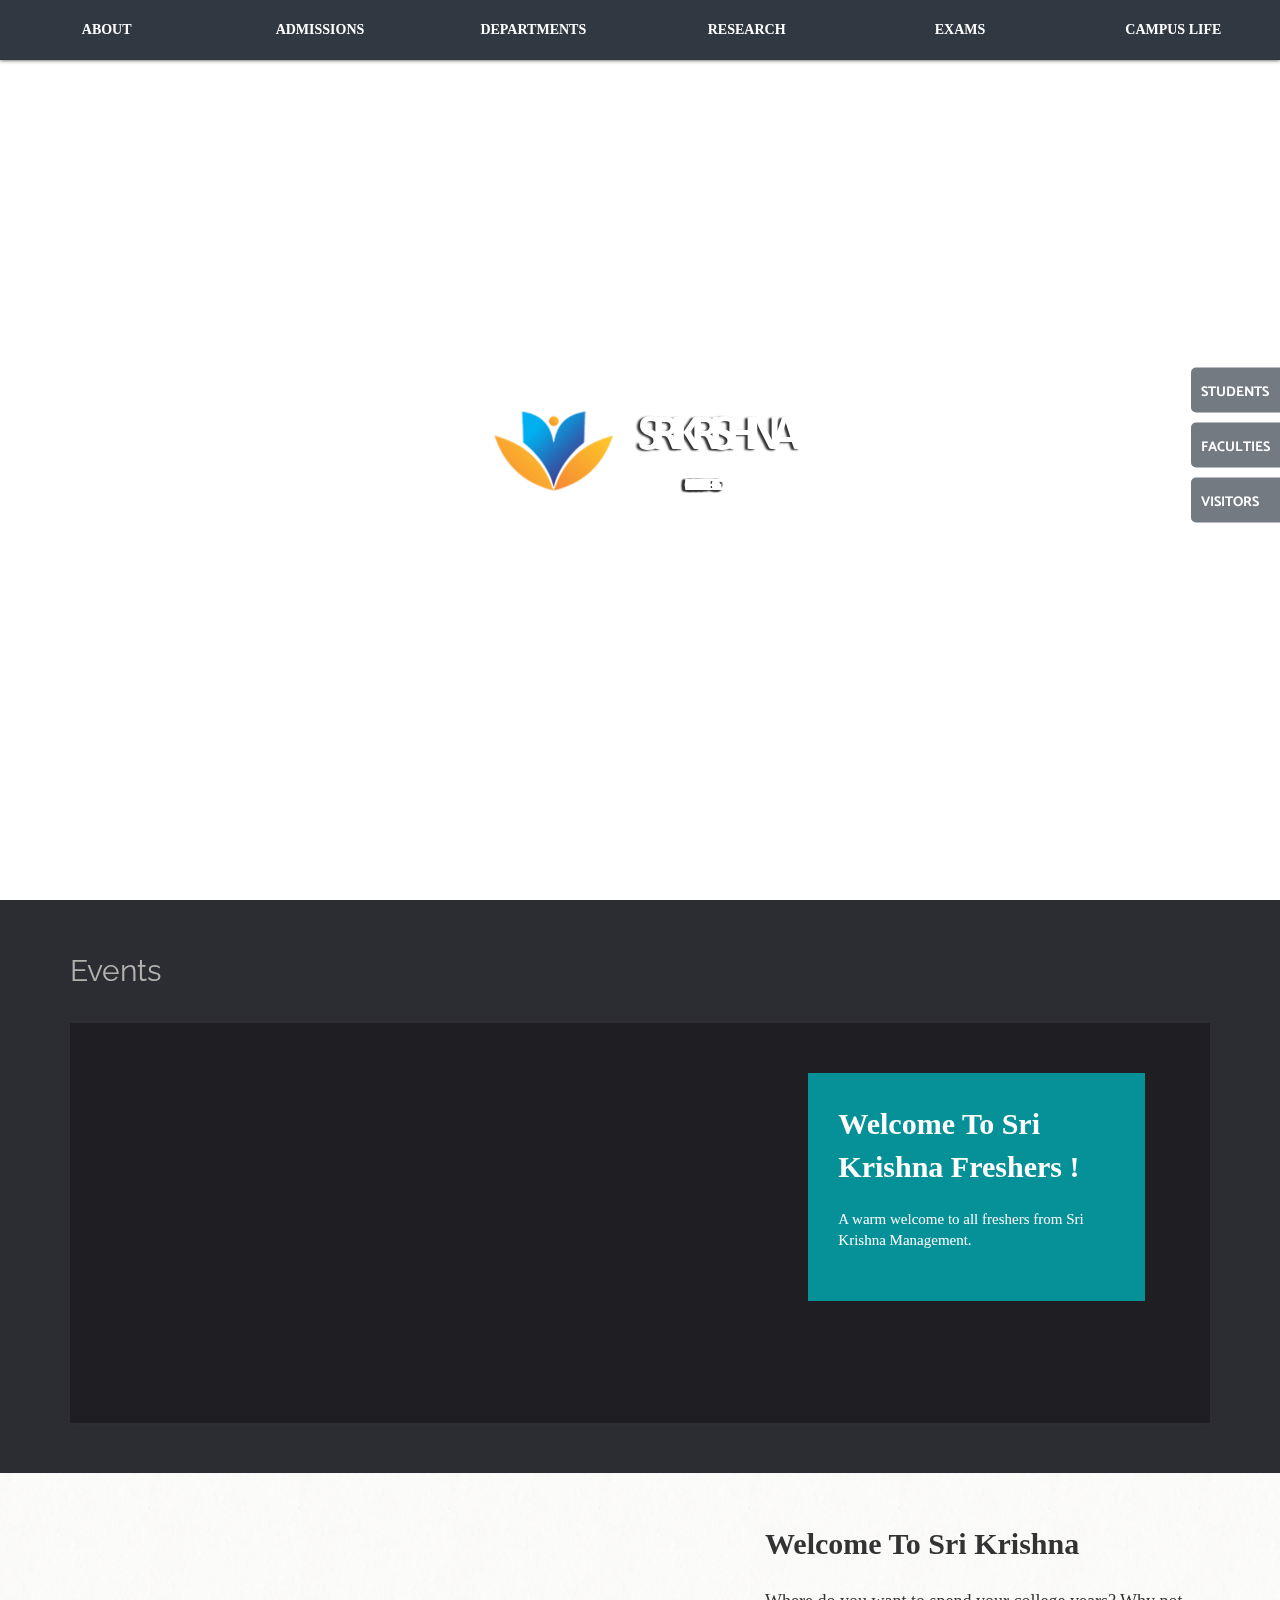
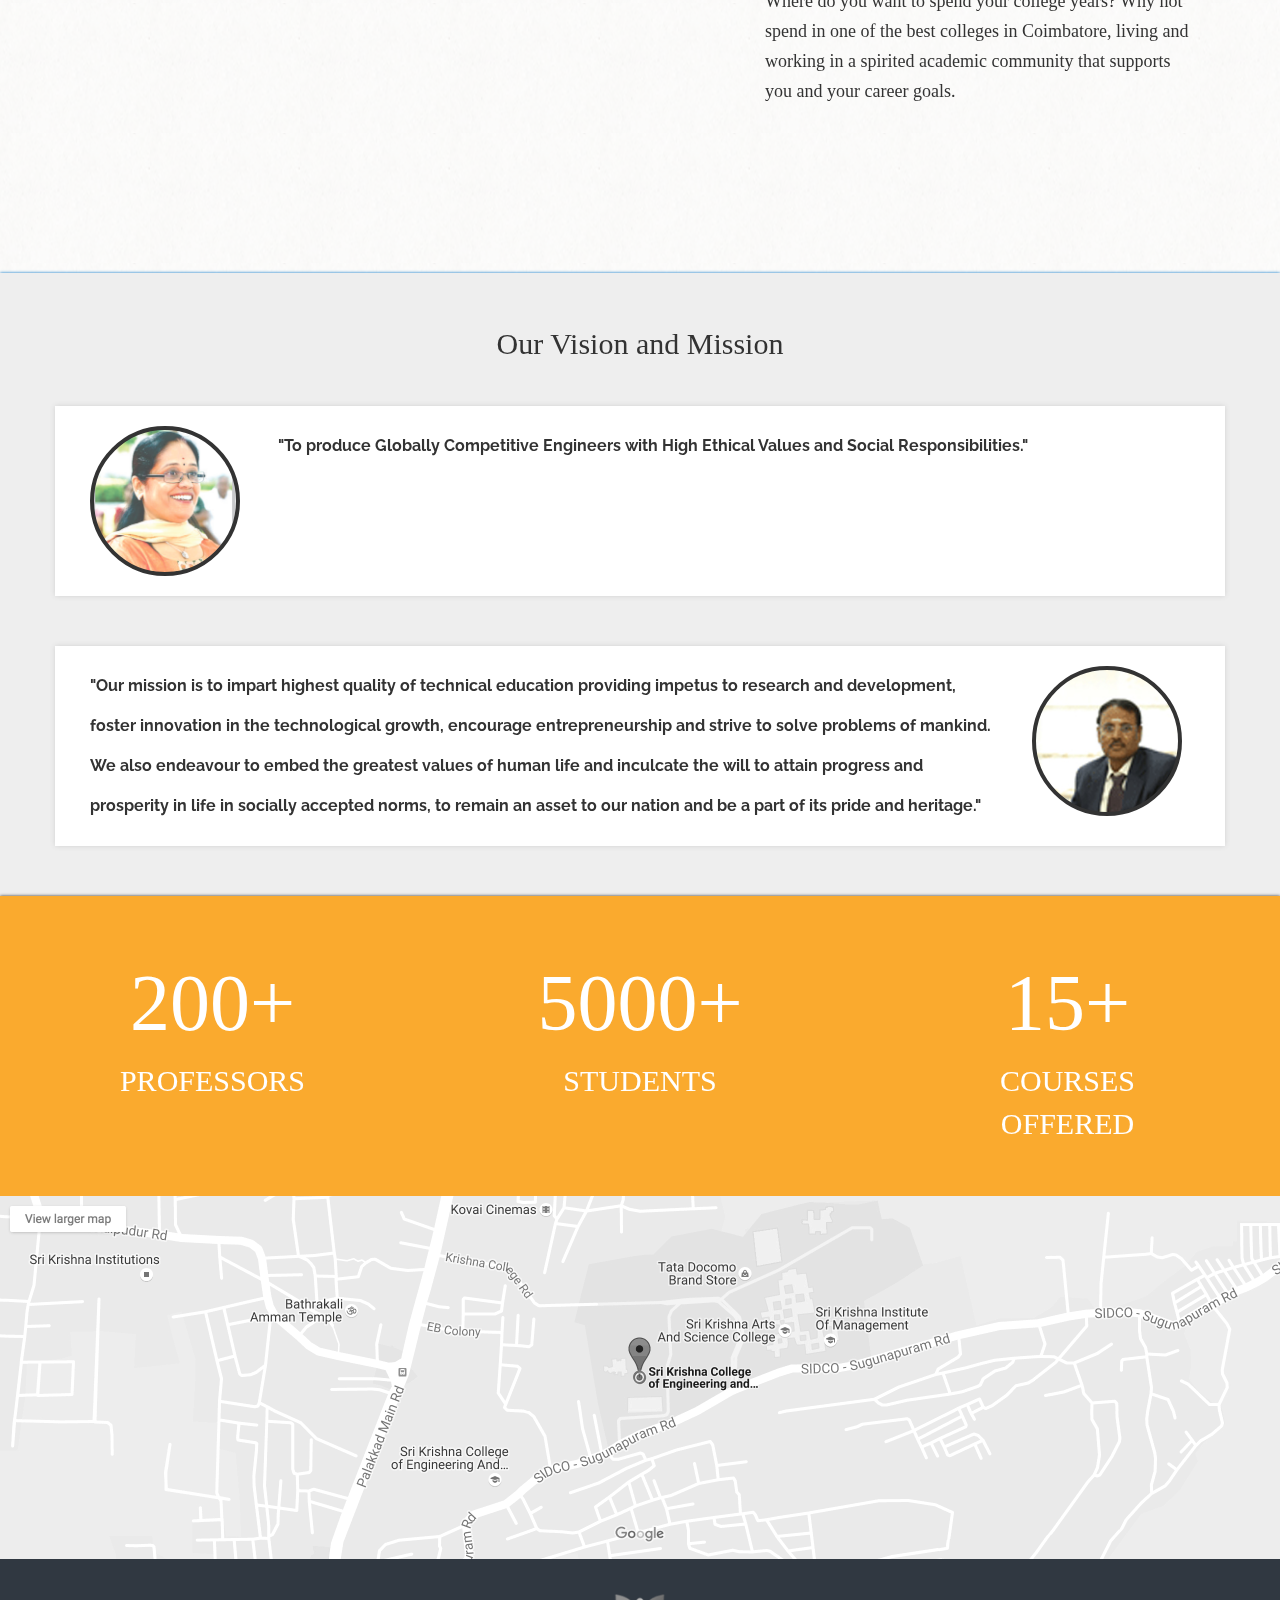
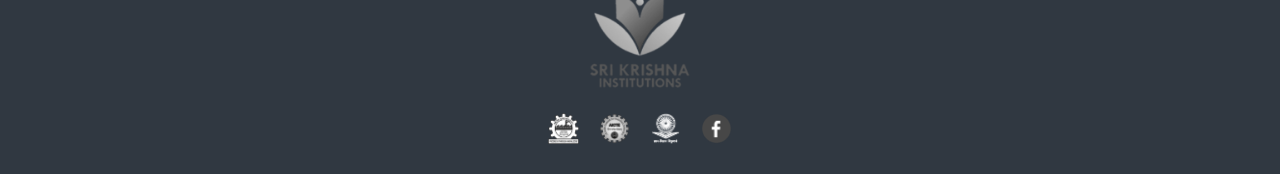
==== template 1/index.html @ 0ea2326b "skcet website" ====
<html>
<head>
    <title>Sri Krishna College of Engineering and Technology</title>
    <link rel = "stylesheet" href = "css/bootstrap.css">
    <link rel = "stylesheet" href = "css/font-awesome.css">
    <link rel = "stylesheet" href = "css/preloader.css">
    <link rel = "stylesheet" href = "css/hero.css">
    <link rel = "stylesheet" href = "css/floating.css">
    <link rel = "stylesheet" href = "css/fonts.css">
    <link rel = "stylesheet" href = "css/slide.css">
    <link rel = "stylesheet" href = "css/video.css">
    <link rel = "stylesheet" href = "css/vision.css">
    <link rel = "stylesheet" href = "css/stats.css">
    <link rel = "stylesheet" href = "css/header.css">
    <link rel = "stylesheet" href = "css/footer.css">
    <link rel="icon" href="images/hero.png" type="image/gif" sizes="16x16">
    <script src="script/jquery.js"></script>
    <script src="script/script.js"></script>
    <script src="script/slider.js"></script>
    
    <script>
        function change(){
            document.getElementById("ugc").setAttribute("src", "images/footer/UGC1.png");
        }
        function chageback(){
            document.getElementById("ugc").setAttribute("src", "images/footer/UGC.png");
        }
    </script>
</head>
<body>
    
    <div id = "preloader">
        <div class = "imageholder">
        </div>
        <img src = "images/footer.png">
    </div>
    
    <div id = "menu">
        <div class = "container">
            <div class = "col-md-2 about">About</div>
            <div class = "col-md-2 admission">Admissions</div>
            <div class = "col-md-2 department">Departments</div>
            <div class = "col-md-2 research">Research</div>
            <div class = "col-md-2 exam">Exams</div>
            <div class = "col-md-2 life">Campus Life</div>
        </div>
    </div>

    <div id = "menucontainer">

        <div id = "about" class = "container">
            <div class = "row">
                <div class = "col-md-12">
                    <p class = "title">About SKCET</p>
                </div>
            </div>
            <div class = "row">
                <div class = "col-md-7">
                    <p class = "content">
                        Sri Krishna College of Engineering and Technology is one of the premier institutions of Sri Krishna Trust, established in the year 1998 with a mission of imparting high quality technical education to the aspiring students.
                    </p>
                </div>
                <div class = "col-md-4 col-md-offset-1 link">
                    <ul class = "links">
                        <a href = "#"><li>Management</li></a>
                        <a href = "#"><li>Principal's Desk</li></a>
                        <a href = "#"><li>Milestones</li></a>
                    </ul>
                </div>
            </div>
        </div>

        <div id = "admission" class = "container">
            <div class = "row">
                <div class = "col-md-12">
                    <p class = "title">Admission</p>
                </div>
            </div>
            <div class = "row">
                <div class = "col-md-7">
                    <p class = "content">
                        Sri Krishna College of Engineering and Technology is one of the premier institutions of Sri Krishna Trust, established in the year 1998 with a mission of imparting high quality technical education to the aspiring students.
                    </p>
                </div>
                <div class = "col-md-4 col-md-offset-1 link">
                    <ul class = "links">
                        <a href = "#"><li>Programs</li></a>
                        <a href = "#"><li>Applications</li></a>
                        <a href = "#"><li>Scholarships</li></a>
                        <a href = "#"><li>Cut-off Requirements</li></a>
                    </ul>
                </div>
            </div>
        </div>

        <div id = "department" class = "container">
            <div class = "row">
                <div class = "col-md-12">
                    <p class = "title">Department</p>
                </div>
            </div>
            <div class = "row">
                <div class = "col-md-6">
                    <p class = "content">
                        Sri Krishna College of Engineering and Technology is one of the premier institutions of Sri Krishna Trust, established in the year 1998 with a mission of imparting high quality technical education to the aspiring students.
                    </p>
                </div>
                <div class = "col-md-6 link">
                    <div class = "col-md-7">
                        <ul class = "links">
                            <a href = "#"><li>Mechanical Engineering</li></a>
                            <a href = "#"><li>Information Technology</li></a>
                            <a href = "#"><li>Computer Science and Engineering</li></a>
                            <a href = "#"><li>Electrical and Electronics Engineering</li></a>
                            <a href = "#"><li>Electronics and Communication Engineering</li></a>
                        </ul>
                    </div>
                    <div class = "col-md-5">
                        <ul class = "links">
                            <a href = "#"><li>Mechatronics Engineering</li></a>
                            <a href = "#"><li>Civil Engineering</li></a>
                            <a href = "#"><li>MBA</li></a>
                            <a href = "#"><li>MCA</li></a>
                            <a href = "#"><li></li></a>
                            <a href = "#"><li></li></a>
                        </ul>
                    </div>
                </div>
            </div>
        </div>

        <div id = "research" class = "container">
            <div class = "row">
                <div class = "col-md-12">
                    <p class = "title">Research</p>
                </div>
            </div>
            <div class = "row">
                <div class = "col-md-8">
                    <p class = "content">
                        Sri Krishna College of Engineering and Technology is one of the premier institutions of Sri Krishna Trust, established in the year 1998 with a mission of imparting high quality technical education to the aspiring students.
                    </p>
                </div>
                <div class = "col-md-3 col-md-offset-1">Links</div>
            </div>
        </div>

        <div id = "exam" class = "container">
            <div class = "row">
                <div class = "col-md-12">
                    <p class = "title">Exam</p>
                </div>
            </div>
            <div class = "row">
                <div class = "col-md-8">
                    <p class = "content">
                        Sri Krishna College of Engineering and Technology is one of the premier institutions of Sri Krishna Trust, established in the year 1998 with a mission of imparting high quality technical education to the aspiring students.
                    </p>
                </div>
                <div class = "col-md-3 col-md-offset-1">Links</div>
            </div>
        </div>

        <div id = "life" class = "container">
            <div class = "row">
                <div class = "col-md-12">
                    <p class = "title">Life @ SKCET</p>
                </div>
            </div>
            <div class = "row">
                <div class = "col-md-8">
                    <p class = "content">
                        Sri Krishna College of Engineering and Technology is one of the premier institutions of Sri Krishna Trust, established in the year 1998 with a mission of imparting high quality technical education to the aspiring students.
                    </p>
                </div>
                <div class = "col-md-3 col-md-offset-1">Links</div>
            </div>
        </div>

    </div>
    
    <div id = "floater">

        <div class = "icons">
            <ul>
                <a href = "#"><li class = "">Students</li></a>
                <a href = "#"><li class = "">Faculties</li></a>
                <a href = "#"><li class = "">Visitors</li></a>
            </ul>
        </div>

    </div>
    
    <div id = "hero">
        <img id = "logo" src = "images/hero.png" width = "10%">
        <div class = "name">
            <p class = "college">Sri Krishna</p>
            <p class = "college">College of Engineering and Technology</p>
        </div>
    </div>
    
    <div id = "slide">
        <div class = "container">
            <div class = "row">
                <div class = "col-md-12 title">
                    Events
                </div>
            </div>
        
            <div id = "slider">
                <div class = "overlay">
                    <div class = "container" style = "width: 100%;">
                        <div class = "col-md-4 col-md-offset-8 content one">
                            <p class = "title">Welcome To Sri Krishna Freshers !</p>
                            <p class = "excerpt">A warm welcome to all freshers from Sri Krishna Management.</p>
                        </div>
                    </div>
                </div>
            </div>
            
        </div>
    </div>
    
    
    
    <!-- VIDEO -->
        
    <div id = "video">
        <div class = "container">
            <div class = "col-md-7">
                <iframe width="100%" height="300" src="https://www.youtube.com/embed/gx1PWcS0P3Q" frameborder="0" allowfullscreen></iframe>
            </div>

            <div class = "col-md-5 content">
                <p class = "title">Welcome To Sri Krishna</p>
                <p class = "excerpt">Where do you want to spend your college years? Why not spend in one of the best colleges in Coimbatore, living and working in a spirited academic community that supports you and your career goals.</p>
            </div>
        </div>
    </div>
    
    <!-- VISION AND MISSION -->
        
    <div id = "vision">

        <p class = "title">Our Vision and Mission</p>

        <div class = "container">

            <div class = "row">
                <div class = "col-md-2">
                    <div class = "image" style = "background-image: url('images/chair.jpg'); background-size: 100%;"></div>
                </div>
                <div class = "col-md-10">
                    <p class = "vision">"To produce Globally Competitive Engineers with High Ethical Values and Social Responsibilities."</p>
                </div>
            </div>

            <div class = "row">
                <div class = "col-md-10">
                    <p class = "mission">"Our mission is to impart highest quality of technical education providing impetus to research and development, foster innovation in the technological growth, encourage entrepreneurship and strive to solve problems of mankind. We also endeavour to embed the greatest values of human life and inculcate the will to attain progress and prosperity in life in socially accepted norms, to remain an asset to our nation and be a part of its pride and heritage."</p>
                </div>

                <div class = "col-md-2">
                    <div class = "image" style = "background-image: url('images/princi.png');"></div>
                </div>
            </div>
        </div>
    </div>
    
    
    <!-- testimonials -->
    
    <div id = "testimonials">
        
    </div>
    
    <!-- STATS -->
        
    <div id = "stats">
        <div class = "container">
            <div class = "col-md-3">
                <p class = "number">200+</p>
                <p class = "text">Professors</p>
            </div>

            <div class = "col-md-4 col-md-offset-1">
                <p class = "number">5000+</p>
                <p class = "text">Students</p>
            </div>

            <div class = "col-md-3 col-md-offset-1">
                <p class = "number">15+</p>
                <p class = "text">Courses Offered</p>
            </div>
        </div>
    </div>

    <!-- MAPS -->

    <style>
        #maps img{
            -webkit-filter: grayscale(100%);
            filter: grayscale(100%);
            transition: all 0.3s;
        }

        #maps img:hover{
            -webkit-filter: grayscale(0%);
            filter: grayscale(0%);
        }
    </style>

    <div id = "maps" style = "">
        <a href = "https://www.google.co.in/maps/place/Sri+Krishna+College+of+Engineering+and+Technology/@10.9365094,76.9540518,17z/data=!3m1!4b1!4m5!3m4!1s0x3ba85bb22369d571:0x72cc0bed93b5b2b6!8m2!3d10.9365094!4d76.9562405?hl=en">
            <img src = "images/map.gif" width = "100%">
        </a>
    </div>
    
    <footer>
        <div class = "flex">

            <div>

            </div>

            <div>

            </div>

            <div class = "image">
                <img src = "images/footer/SKI.png" width = "50%">
                <div>
                    <img src = "images/footer/AU.png" width = "15%">
                    <img src = "images/footer/AICTE.png" width = "15%">
                    <img id = "ugc" src = "images/footer/UGC.png" width = "15%" onmouseover = "change()" onmouseleave = "chageback()">
                    <img src = "images/footer/FB.png" width = "15%" style = "border-radius: 50%;">
                </div>
            </div>

            <div>

            </div>

            <div>

            </div>

        </div>
    </footer>
    
</body>
</html>
---- template 1/css/preloader.css ----
#preloader{
    width: 100%;
    height: 100%;
    background-color: #303841;
    position: fixed;
    top: 0;
    left: 0;
    z-index: 10;
}

@keyframes rotate_border{
    from{
        transform: rotate(0deg);
    }
    
    to{
        transform: rotate(360deg);
    }
}


#preloader .imageholder{
    border-top: 16px solid #282E36;
    animation: rotate_border 2s infinite;
    border-radius: 50%;
    width: 200px;
    height: 200px;
    position: absolute;
    top: calc(50% - 100px);
    left: calc(50% - 100px);
}

@keyframes rotate_img{
    from{
        transform: rotate(0deg);
    }
    
    to{
        transform: rotate(0deg);
    }
}

#preloader img{
    animation: rotate_img 2s infinite;
    width: 200px;
    height: 200px;
    position: fixed;
    top: calc(50% - 100px);
    left: calc(50% - 100px);
}
---- template 1/css/hero.css ----
#hero{
	width: 100%;
	height: 100%;
	background-image: url('../images/hero 1.jpg');
    background-size: 100%;
    background-position: center;
    position: fixed;
    top: 0;
    left: 0;
    z-index: -1;
    display: flex;
    align-items: center;
    justify-content: center;
    transition: all 0.5s;
}

@keyframes rot{
    from{
        transform: rotateY(0deg);
    }
    to{
        transform: rotateY(360deg);
    }
}

#hero #logo{
    animation: rot 4s infinite;
}

#hero .name{
    font-family: calibribold, calibri;
    color: #fff;
    text-align: center;
    margin-left: 20px;
}

@keyframes spacing{
    from{
        letter-spacing: -10px;
    }
    
    to{
        letter-spacing: 1px;
    }
}

@keyframes spacing1{
    from{
        letter-spacing: -10px;
    }
    
    to{
        letter-spacing: 5px;
    }
}

#hero .name .college{
    font-size: 50px;
    letter-spacing: -10px;
    animation: spacing1 2s forwards;
    text-transform: uppercase;
    text-shadow: -3px 1px 2px #333;
}

#hero .name .college:nth-child(2n){
    animation: spacing 2s forwards;
    font-size: 18px;
}
---- template 1/css/floating.css ----
@import 'https://fonts.googleapis.com/css?family=Catamaran:200';

#floater{
    position: fixed;
    right: 0;
    top: 50%;
    transform: translateY(-50%);
    color: #fff;
    font-family: Catamaran, Calibri;
}

.icons{
    position: absolute;
    right: 0%;
    top: 50%;
    transform: translateY(-50%);
}

.icons ul{
    position: relative;
    padding: 0px;
    margin: 0px;
}

.icons ul li{
    list-style-type: none;
    font-weight: bold;
    text-transform: uppercase;
    background-color: rgba(56 ,66 ,77, 0.7);
    padding: 15px 10px 10px 10px;
    cursor: pointer;
    transition: all 0.3s;
    position: relative;
    left: 0%;
    border-radius: 5px 0 0 5px;
    margin-bottom: 10px;
    width: 100%;
}

.icons ul li:hover{
    background-color: rgba(56, 66, 77, 1);
    left: -8%;
    width: 108%;
}

.icons ul a{
    text-decoration: none;
    color: #fff;
}
---- template 1/css/fonts.css ----
@font-face{
    font-family: 'calibribold';
    src: url('../fonts/calibribold.ttf');
}
---- template 1/css/slide.css ----
@import 'https://fonts.googleapis.com/css?family=Raleway:100';

#slide{
    padding: 50px;
    color: #B4B2AD;
    background-color: #2c2c33;
}

#slide .title{
    font-size: 30px;
    margin-bottom: 30px;
}

#slide .row .title{
    font-family: Raleway, Calibri;
}

#slider{
    width: 100%;
    height: 400px;
    background-image: url('../images/slider/1.jpg');
    background-size: 110%;
    background-position: center;
    color: #fff;
    transition: all 0.3s;
    box-shadow: 0 0 5px #333;
}

#slider .overlay{
    width: 100%;
    height: 100%;
    padding: 50px;
    background-color: rgba(0, 0, 0, 0.3);
}

#slider .container .content{
    padding: 30px;
    font-size: 30px;
    font-family: anivers;
    font-weight: bold;
}

.one{
    background-color: rgba(0,173,181, 0.8);
    //box-shadow: inset 0 0 5px #006E73;
}

.two{
    background-color: rgba(141,36,114, 0.8);
    //box-shadow: inset 0 0 5px #6b1856;
}

.three{
    background-color: rgba(215,120,42, 0.8);
    //box-shadow: inset 0 0 5px #6b1856;
}

#slider .container .excerpt{
    font-size: 15px;
    margin: 20px 0px 20px 0px !important;
    font-weight: normal;
}
---- template 1/css/video.css ----
#video{
    padding: 50px;
    font-family: anivers, calibri;
    background-image: url('../images/bg.png');
}

#video .title{
    font-size: 30px;
    font-weight: bold;
    padding-bottom: 20px;
}

#video .excerpt{
    font-size: 18px;
    font-family: calibri;
    line-height: 30px;
}

#video .content{
    padding-left: 30px;
}
---- template 1/css/vision.css ----
@import 'https://fonts.googleapis.com/css?family=Raleway';

#vision{
    padding: 50px;
    background-color: #EEEEEE;
    box-shadow: 0 0 3px #0072c5;
}

#vision .title{
    font-size: 30px;
    font-family: anivers, calibri;
    text-align: center;
    margin-bottom: 40px !important;
}

#vision .container .row{
    box-shadow: 0 0 5px #d1d1d1;
    padding: 20px;
    background-color: #fff;
}

#vision .container .row:first-child{
    margin-bottom: 50px;
}

#vision .vision, #vision .mission{
    font-family: raleway, calibri;
    font-weight: bold;
    line-height: 40px;
    font-size: 16px;
}

#vision .image{
    border-radius: 50%;
    background-size: 175%;
    background-position: top;
    width: 150px;
    height: 150px;
    border: 4px solid #333;
}
---- template 1/css/stats.css ----
#stats{
    background-color: #faaa2e;
    color: #fff;
    padding: 50px;
    text-align: center;
    font-family: anivers, calibri;
    box-shadow: 0 0 3px #333;
}

#stats .number{
    font-size: 80px;
    //text-shadow: 0 0 3px #e4dadd;
}

#stats .text{
    font-size: 30px;
    text-transform: uppercase;
}
---- template 1/css/header.css ----
@import 'https://fonts.googleapis.com/css?family=Hind+Guntur:600';

p{
    margin: 0px !important;
}

#menu{
    background-color: #303841;
    box-shadow: 0 0 4px #333;
    color: #fff;
    z-index: 2;
    position: fixed;
    top: 0;
    left: 0;
    width: 100%;
    overflow: hidden;
    transition: all 0.1s;
}

#menu .container{
    padding: 0px;
    margin: 0px;
    width: 100%;
}

#menu div{
    text-align: center;
    cursor: pointer;
}

#menu div div{
    font-family: anivers, calibri;
    font-weight: bold;
    padding: 20px;
    text-transform: uppercase;
    transition: all 0.3s;
}

#menu .container{
    padding-left: 0px;
    padding-right: 0px;
}

#menucontainer{
    width: 100%;
    position: fixed;
    top: 0;
    left: 0;
    color: #fff;
    display: none;
    z-index: 2;
    position: fixed;
}

#menucontainer .container{
    background-color: #282E36 ;
    display: none;
    margin: 0px;
    width: 100%;
}

#menucontainer .title{
    font-size: 20px;
    text-transform: uppercase;
    padding: 20px 0px 10px 0px;
    font-family: Hind Guntur, calibri;
    margin-bottom: 20px !important;
    border-bottom: 2px solid #303841;
}

#menucontainer .content{
    padding: 20px 0 20px 0;
    line-height: 30px;
}

#menucontainer .links{
    border-left: 1px solid #303841;
    padding: 0px;
    padding-left: 40px;
    margin: 0px;
}

#menucontainer .links li{
    list-style-type: none;
    padding: 10px;
    transition: all 0.3s;
}

#menucontainer .link p{
    font-family: Hind Guntur, calibri;
    text-transform: uppercase; 
    border-bottom: 1px solid #303841;
    padding: 20px 10px 20px 10px;
}

#menucontainer .links{
    margin-bottom: 10px;
}

#menucontainer .links a{
    color: #fff;
    text-decoration: none;
}

#menucontainer .links li:hover{
    background-color: #232A30;
}
---- template 1/css/footer.css ----
footer{
    padding: 20px;
    background-color: #303841;
    box-shadow: 0 0 3px #303841;
    color: #fff;
}

footer .flex{
    display: flex;
}

footer .flex > div{
    flex: 1;
    padding: 0 20px 0 20px;
}

footer .border{
    border-right: 1px solid #333;
}

footer div{
    display: flex;
    justify-content: center;
    align-items: center;
}

footer img{
    margin: 10px;
    -webkit-filter: grayscale(100%);
    filter: grayscale(100%);
    transition: all 0.3s;
}

footer img:hover{
    -webkit-filter: grayscale(0%);
    filter: grayscale(0%);
    cursor: pointer;
}

footer .image{
    display: flex;
    flex-direction: column;
}

footer .right{
    text-align: right;
}
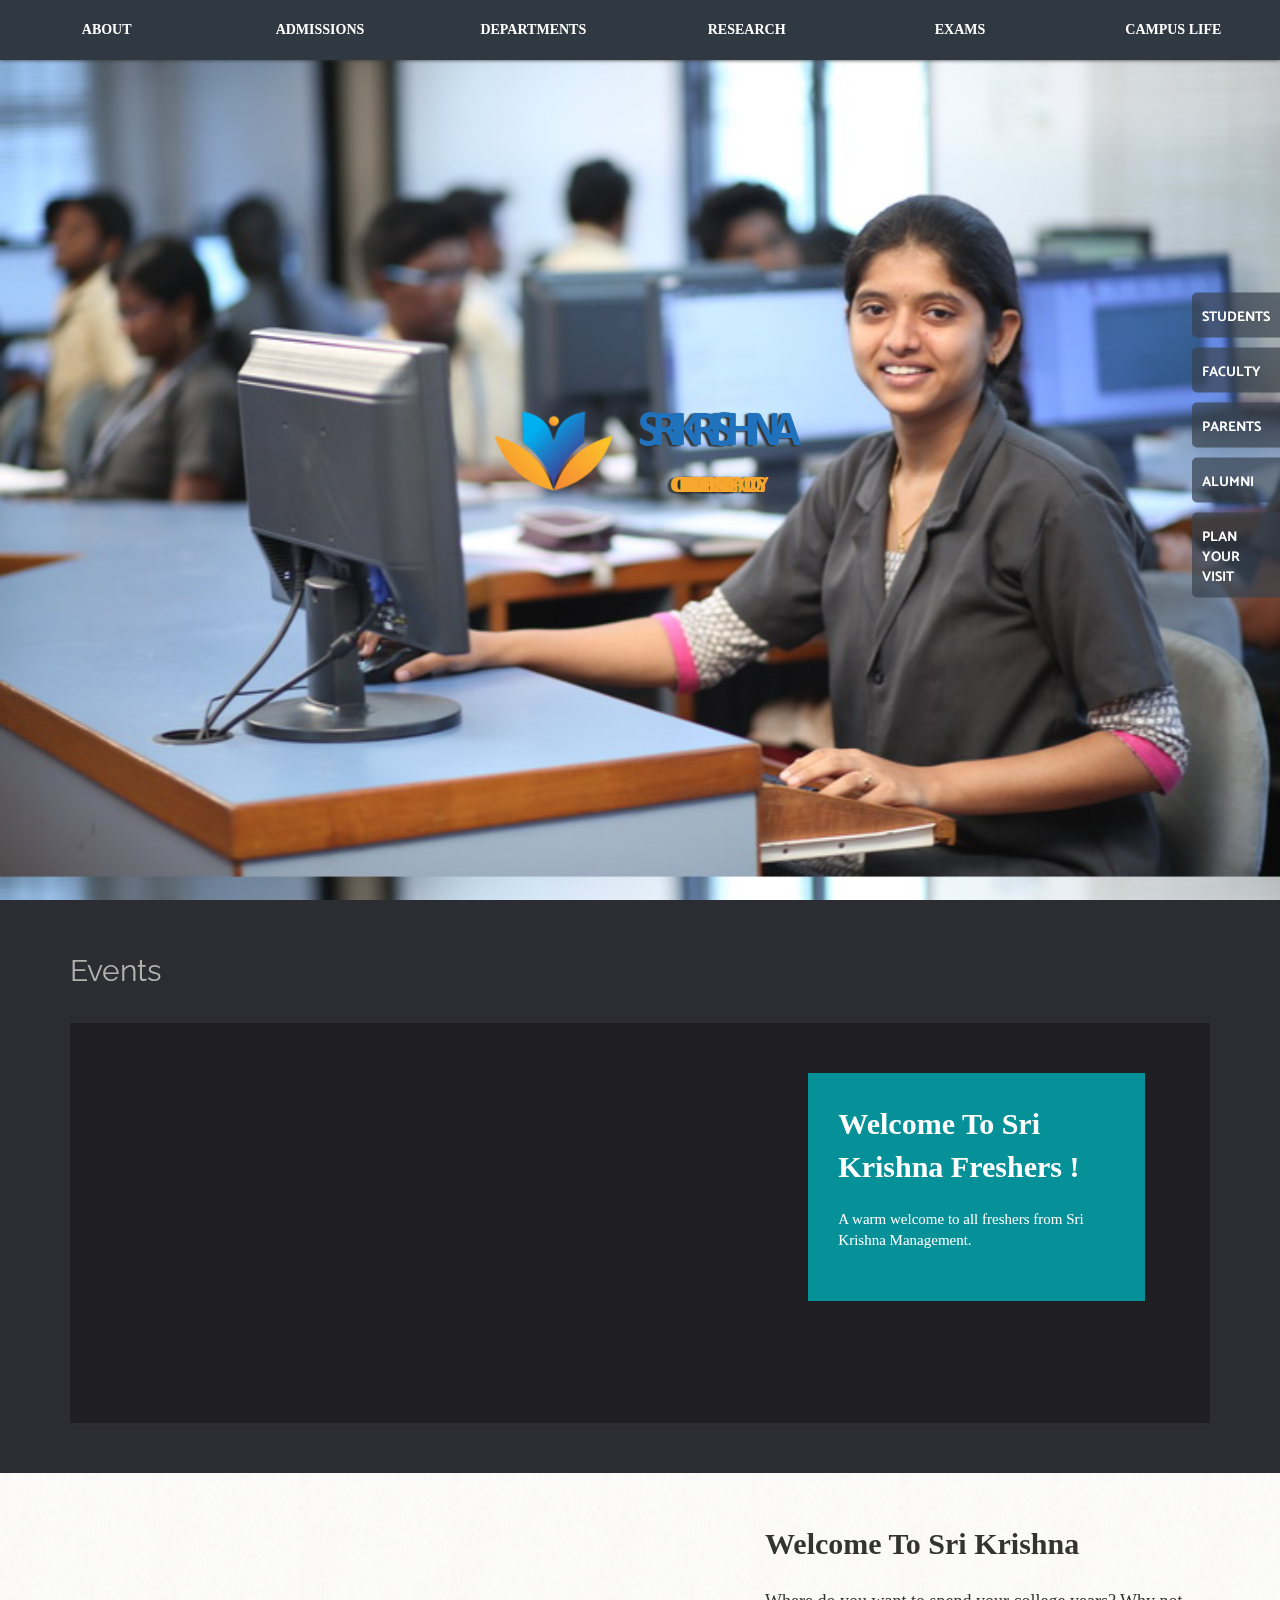
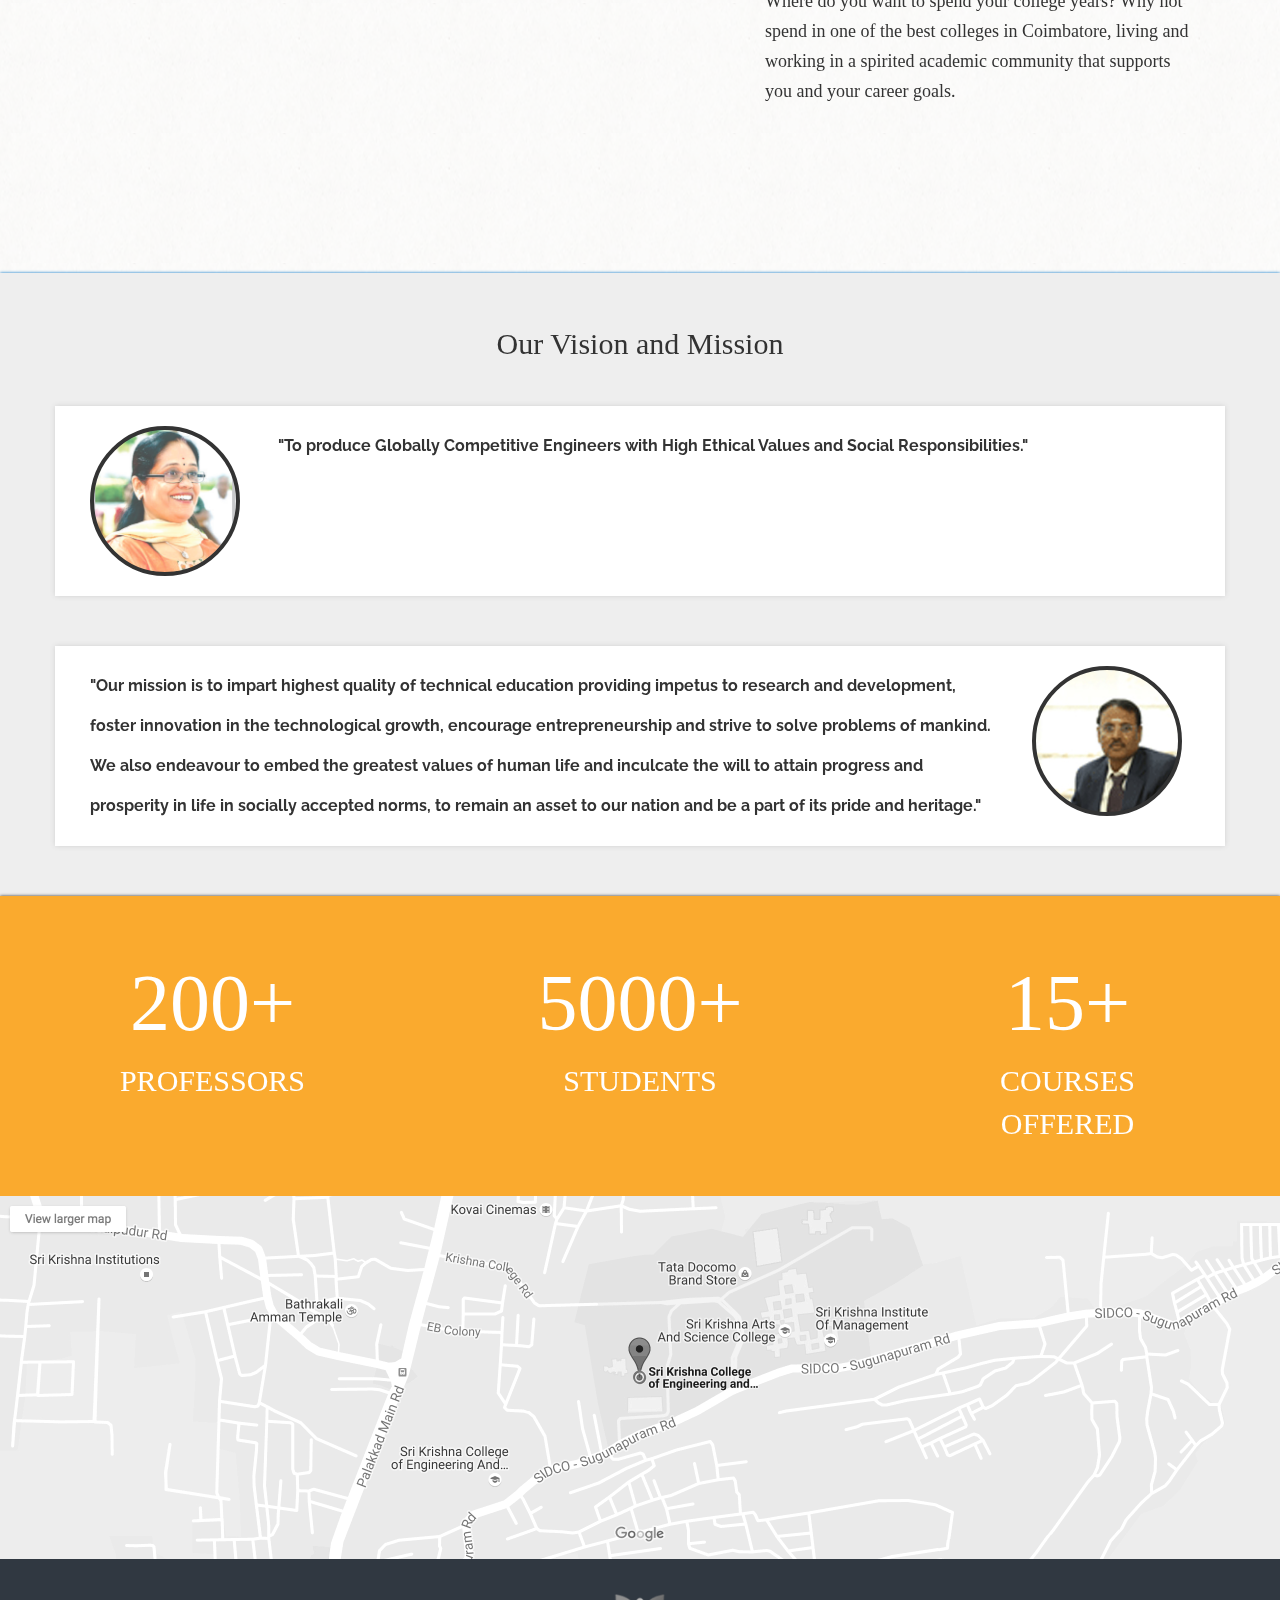
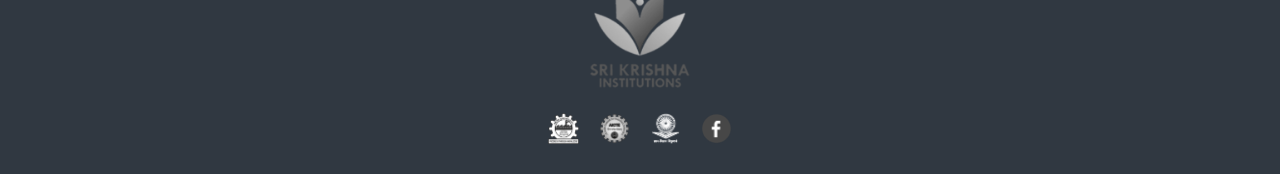
==== commit 4070f6c8: "evening commit" ====
--- a/template 1/index.html
+++ b/template 1/index.html
@@ -184,8 +184,10 @@
         <div class = "icons">
             <ul>
                 <a href = "#"><li class = "">Students</li></a>
-                <a href = "#"><li class = "">Faculties</li></a>
-                <a href = "#"><li class = "">Visitors</li></a>
+                <a href = "#"><li class = "">Faculty</li></a>
+                <a href = "#"><li class = "">Parents</li></a>
+                <a href = "#"><li class = "">Alumni</li></a>
+                <a href = "#"><li class = "">Plan Your Visit</li></a>
             </ul>
         </div>
 
--- a/template 1/css/hero.css
+++ b/template 1/css/hero.css
@@ -1,7 +1,7 @@
 #hero{
 	width: 100%;
 	height: 100%;
-	background-image: url('../images/hero 1.jpg');
+	background-image: url('../images/hero1.jpg');
     background-size: 100%;
     background-position: center;
     position: fixed;
@@ -60,9 +60,11 @@
     animation: spacing1 2s forwards;
     text-transform: uppercase;
     text-shadow: -3px 1px 2px #333;
+    color: #2172bd;
 }
 
 #hero .name .college:nth-child(2n){
     animation: spacing 2s forwards;
-    font-size: 18px;
+    font-size: 24px;
+    color: #f7a72d;
 }
